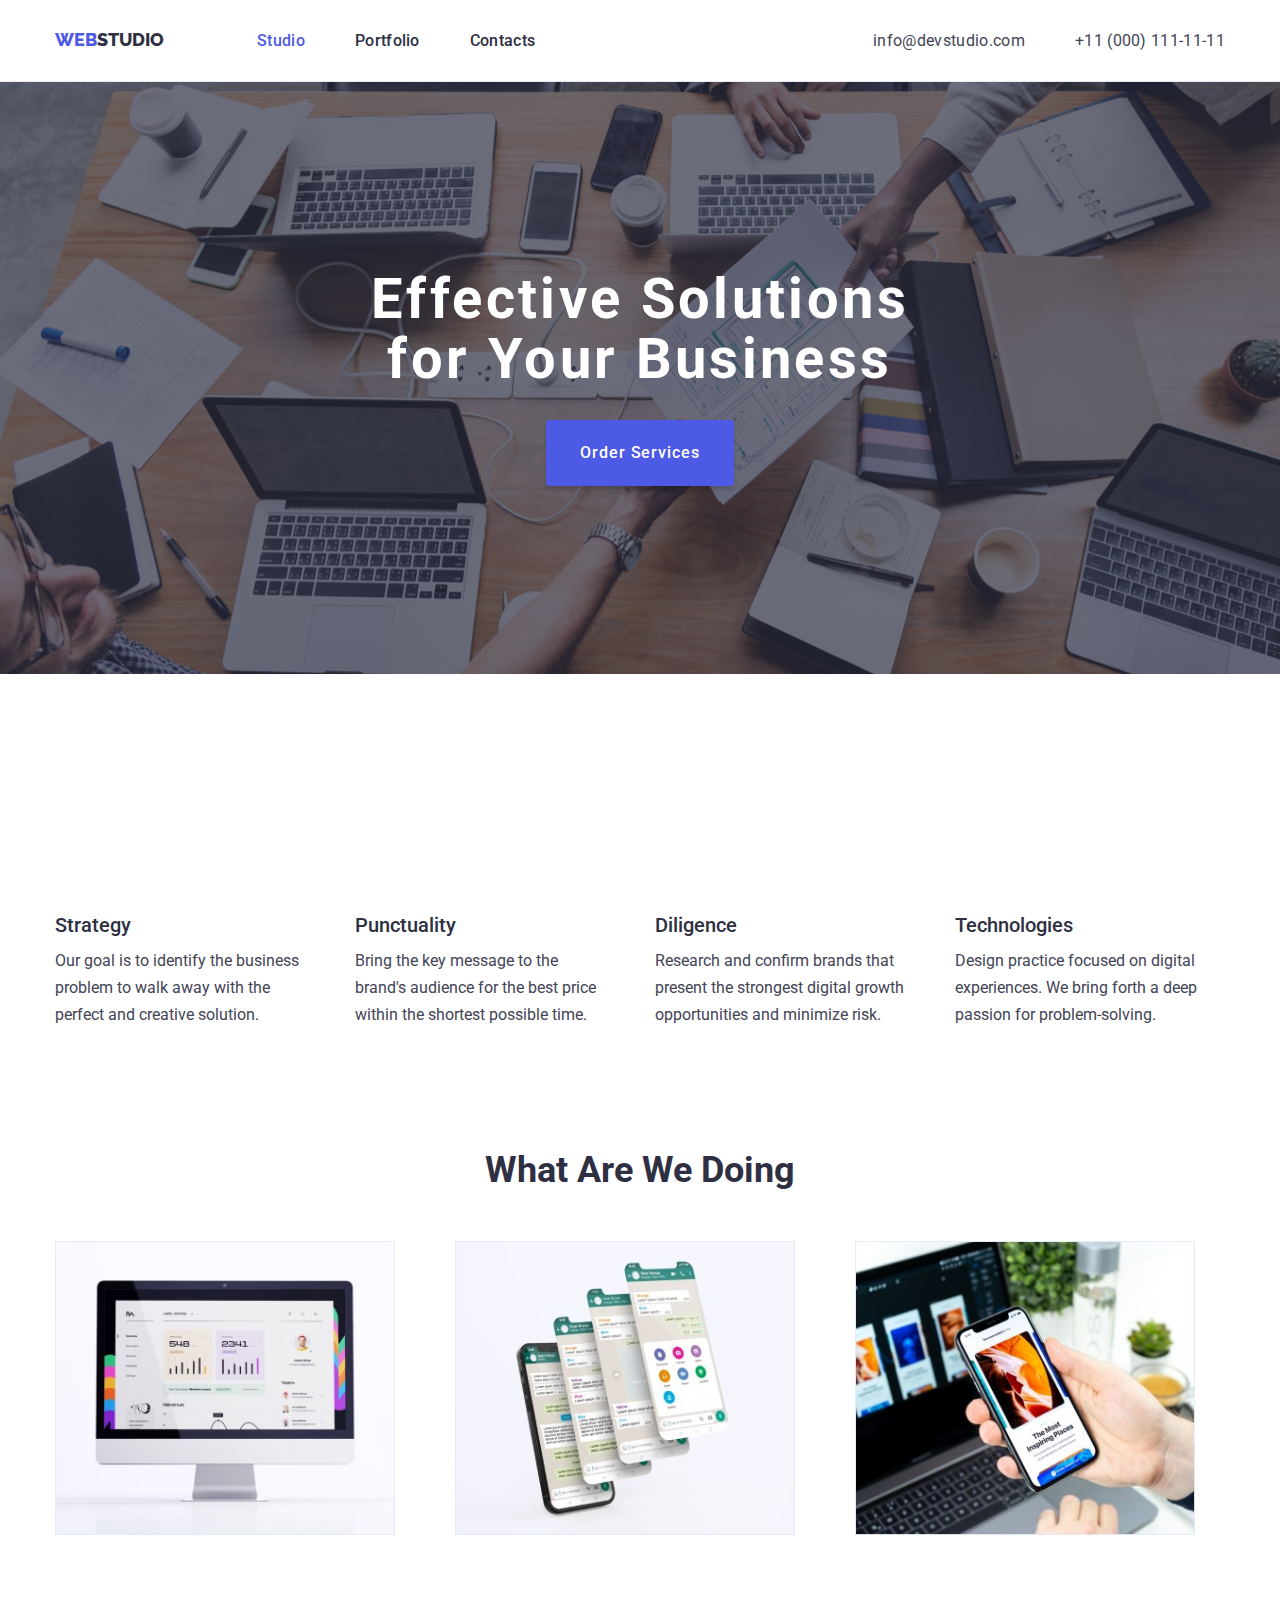
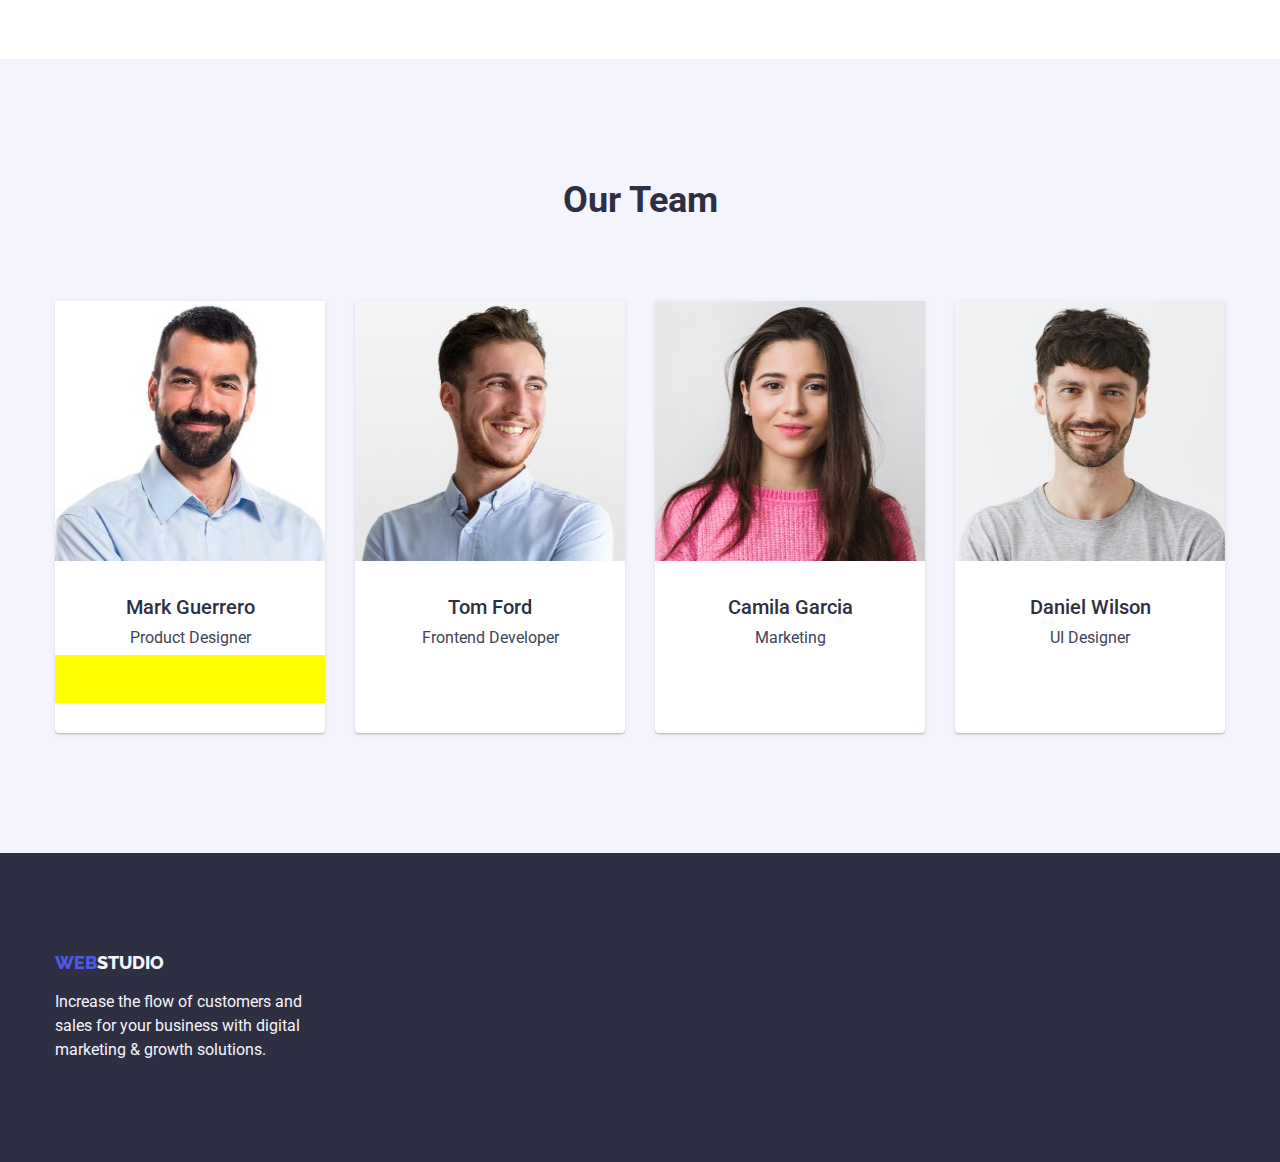
==== index.html @ ef23b29b "homework checking" ====
<!DOCTYPE html>
<html lang="en">
  <head>
    <meta charset="UTF-8" />
    <meta name="viewport" content="width=device-width, initial-scale=1.0" />
    <title>Studio</title>
    <!-- font -->

    <link rel="preconnect" href="https://fonts.googleapis.com" />
    <link rel="preconnect" href="https://fonts.gstatic.com" crossorigin />

    <link
      href="https://fonts.googleapis.com/css2?family=Raleway:wght@800&family=Roboto:wght@400;500;700;900&display=swap"
      rel="stylesheet"
    />

    <link
      rel="stylesheet"
      href="https://cdnjs.cloudflare.com/ajax/libs/modern-normalize/2.0.0/modern-normalize.min.css"
    />

    <!-- CSS -->
    <link rel="stylesheet" href="./css/styles.css" />
  </head>
  <body>
    <!-- Navigation Bar -->
    <header class="page-header">
      <div class="container menu">
        <nav class="navigation">
          <a href="./index.html" class="logo-link">
            <span class="logo">WEB</span><span class="studio">STUDIO</span>
          </a>
          <ul class="nav-menu list">
            <li class="item">
              <a href="./index.html" class="page link current">Studio</a>
            </li>
            <li class="item">
              <a href="./portfolio.html" class="page link">Portfolio</a>
            </li>
            <li class="item"><a href="#" class="page link">Contacts</a></li>
          </ul>
        </nav>
        <ul class="contacts-menu list">
          <li class="item">
            <a href="mailto:info@devstudio.com" class="contact link"
              >info@devstudio.com</a
            >
          </li>
          <li class="item">
            <a href="tel:+110001111111" class="contact link"
              >+11 (000) 111-11-11</a
            >
          </li>
        </ul>
      </div>
    </header>
    <main>
      <!-- Hero Section -->

      <section class="hero bg-hero">
        <div class="container">
          <h1 class="hero-title">
            Effective Solutions <br />
            for Your Business
          </h1>

          <button type="button" class="button primary">Order Services</button>
        </div>
      </section>

      <!-- HEADER -->

      <!-- section 1 -->
      <section class="section">
        <div class="container">
          <ul class="benefits list">
            <li class="item">
              <div class="benefits-svg-box">
                <svg class="benefits-icon-svg" width="64" height="64">
                  <use href="../goit-markup-hw-04/icons.svg#antenna"></use>
                </svg>
              </div>
              <h3 class="title">Strategy</h3>
              <p class="description">
                Our goal is to identify the business <br />
                problem to walk away with the <br />
                perfect and creative solution.
              </p>
            </li>
            <li class="item">
              <div class="benefits-svg-box">
                <svg class="benefits-icon-svg" width="64" height="64">
                  <use href="./images/icons.svg#clock"></use>
                </svg>
              </div>
              <h3 class="title">Punctuality</h3>
              <p class="description">
                Bring the key message to the <br />
                brand's audience for the best price <br />
                within the shortest possible time.
              </p>
            </li>
            <li class="item">
              <div class="benefits-svg-box">
                <svg class="benefits-icon-svg" width="64" height="64">
                  <use href="./images/icons.svg#diagram"></use>
                </svg>
              </div>
              <h3 class="title">Diligence</h3>
              <p class="description">
                Research and confirm brands that <br />present the strongest
                digital growth <br />
                opportunities and minimize risk.
              </p>
            </li>
            <li class="item">
              <div class="benefits-svg-box">
                <svg class="benefits-icon-svg" width="64" height="64">
                  <use href="./images/icons.svg#astronaut"></use>
                </svg>
              </div>
              <h3 class="title">Technologies</h3>
              <p class="description">
                Design practice focused on digital <br />experiences. We bring
                forth a deep <br />
                passion for problem-solving.
              </p>
            </li>
          </ul>
        </div>
      </section>
      <!-- section 2 -->
      <section class="section no-top-padding">
        <div class="container">
          <h2 class="section-title">What Are We Doing</h2>
          <ul class="what-we-do list">
            <li class="item">
              <img
                src="./images/react-files-1.jpg"
                alt="react-files-1"
                width="340"
                height="294"
              />
            </li>
            <li class="item">
              <img
                src="./images/react-files-2.jpg"
                alt="react-files-2"
                width="340"
                height="294"
              />
            </li>
            <li class="item">
              <img
                src="./images/react-files-3.jpg"
                alt="react-files-3"
                width="340"
                height="294"
              />
            </li>
          </ul>
        </div>
      </section>
      <!-- section 3 -->
      <section class="section bg-team">
        <div class="container">
          <h2 class="section-title">Our Team</h2>
          <ul class="team list">
            <li class="item">
              <img
                src="./images/team-1.jpg"
                alt="react-files-1"
                width="270"
                height="260"
              />
        
              <h3 class="name">Mark Guerrero</h3>
              <p class="position">Product Designer</p>
              <div class="team-social-list list">
              <ul class="team-social-list list">
                <li class="team-social-item">
                  <a href="#" class="team-social-link">
                    <svg class="team-social-svg" width="16" height="16">
                      <use href="../goit-markup-hw-04/icons.svg#instagram"></use>
                    </svg>
                  </a>
                </li>
                <li class="team-social-item">
                  <a href="#" class="team-social-link">
                    <svg class="team-social-svg" width="16" height="16">
                      <use href="./images/icons.svg#twitter"></use>
                    </svg>
                  </a>
                </li>
                <li class="team-social-item">
                  <a href="#" class="team-social-link">
                    <svg class="team-social-svg" width="16" height="16">
                      <use href="./images/icons.svg#facebook"></use>
                    </svg>
                  </a>
                </li>
                <li class="team-social-item">
                  <a href="#" class="team-social-link">
                    <svg class="team-social-svg" width="16" height="16">
                      <use href="../goit-markup-hw-04/icons.svg#link"></use>
                    </svg>
                  </a>
                </li>
              </ul>
            </div>

            </li>
            <li class="item">
              <img
                src="./images/team-2.jpg"
                alt="react-files-2"
                width="270"
                height="260"
              />
              <h3 class="name">Tom Ford</h3>
              <p class="position">Frontend Developer</p>
            </li>
            <li class="item">
              <img
                src="./images/team-3.jpg"
                alt="react-files-3"
                width="270"
                height="260"
              />
              <h3 class="name">Camila Garcia</h3>
              <p class="position">Marketing</p>
            </li>
            <li class="item">
              <img
                src="./images/team-4.jpg"
                alt="react-files-4"
                width="270"
                height="260"
              />
              <h3 class="name">Daniel Wilson</h3>
              <p class="position">UI Designer</p>
            </li>
          </ul>
        </div>
      </section>
    </main>

    <!-- FOOTER -->
    <footer class="page-footer bg-footer">
      <div class="container">
        <a href="./index.html" class="logo-link">
          <span class="logo">WEB</span><span class="studio-footer">STUDIO</span>
        </a>
        <p class="footer-description">
          Increase the flow of customers and <br />
          sales for your business with digital <br />
          marketing & growth solutions.
        </p>
      </div>
    </footer>
  </body>
</html>
---- css/styles.css ----
:root {
  --iris: #4d5ae5;
  --ocean: #404bbf;
  --navyblue: #2e2f42;
  --green: #31d0aa;
  --slate: #434455;
  --lightslate: #8e8f99;
  --cornflower: #e7e9fc;
  --cloud: #f4f4fd;
  --navybluemodal: #2e2f42;
  --grey: #2e2f42;
  --white: #ffffff;
  --dairy: #fcfcfc;
}
/* general */

body {
  font-family: "Roboto", sans-serif;
  font-size: 16px;
  font-weight: 400;
  color: var(--slate);
  background-color: var(--white);
}
/* general */

h1,
h2,
h3,
h4,
h5,
h6,
p {
  margin: 0;
}
/* checked */
html {
  box-sizing: border-box;
}
/* checked */
*,
*::after,
*::before {
  box-sizing: inherit;
}
/* checked */
.section {
  padding: 120px 0;
}
/* checked */
.no-top-padding {
  padding-top: 0;
}

/* checked */
.container {
  margin: 0 auto;
  width: 1200px;
  padding: 0 15px;
}

/* checked */
.list {
  list-style: none;
  margin: 0;
  padding: 0;
}
/* checked */
.link {
  text-decoration: none;
  color: inherit;
}
/* checked */
.menu,
.navigation,
.nav-menu,
.contacts-menu {
  display: flex;
  align-items: center;
}

/* checked */
.logo-link {
  text-decoration: none;
  font-family: "Raleway", sans-serif;
  font-size: 0px;
  font-weight: 800;
}
/* checked */
.logo-link > span {
  font-size: 18px;
}
/* checked */
.logo {
  color: var(--iris);
}
/* checked */
.studiologo {
  color: var(--navyblue);
}
/* checked */
.studio {
  color: var(--navyblue);
}
/* checked */
.button {
  border-color: transparent;
  font-family: inherit;
  border-radius: 4px;
  letter-spacing: 0.03em;
  cursor: pointer;
  font-size: 16px;
}
/* checked */
.button.primary {
  color: var(--white);
  background-color: var(--iris);
  line-height: 1.87;
  letter-spacing: 0.06em;
  font-weight: 500;
  box-shadow: 0px 4px 4px 0px rgba(0, 0, 0, 0.15);
  padding: 16px 32px;
}
/* checked */
.benefits {  
  display: flex;
  align-items: center;
  flex-wrap: wrap;
  margin-left: -30px;
  margin-top: -30px;

}
/* checked */
.benefits .item {
  flex-basis: calc(100% / 4 - 30px);
  margin-left: 30px;
  margin-top: 30px;
 
}
/* checked */
.button.primary:hover,
.button.primary:focus {
  background-color: var(--ocean);
  box-shadow: 0px 4px 4px 0px rgba(0, 0, 0, 0.15);
}
/* checked */
.benefits .title {
  font-size: 20px;
  font-weight: 500;
  color: var(--navyblue);
  line-height: 1.14;
  margin-bottom: 10px;
}
/* checked */
.benefits .description {
  color: var(--slate);
  line-height: 1.71;
  font-size: 16px;
  font-weight: 400;
}

.benefits-svg-box {
  width: 264px;
  height: 112px;
  background-color: var(--cloud-color);
  display: flex;
  justify-content: center;
  align-items: center;
  border-radius: 4px;
  margin-bottom: 8px;
}

/* nav */
.page-header {
  border-bottom: 1px solid var(--cornflower);
}
/* checked */
.container {
  margin: 0 auto;
  width: 1200px;
  padding: 0 15px;
}

/* checked */
.nav-menu {
  margin-left: 93px;
}
.nav-menu .page,
.contacts-menu .contact {
  font-weight: 500;
  color: var(--navyblue);
  text-decoration: none;
  line-height: 1.14;
  letter-spacing: 0.02em;
  font-size: 16px;
  display: block;
  padding-top: 32px;
  padding-bottom: 31px;
}
/* checked */
.contacts-menu {
  margin-left: auto;
}

/* checked */
.nav-menu .page:hover,
.nav-menu .page:focus,
.nav-menu .page.current,
.contacts-menu .contact:hover,
.contacts-menu .contact:focus {
  color: var(--iris);
}
/* checked */
.nav-menu .item:not(:last-child),
.contacts-menu .item:not(:last-child) {
  margin-right: 50px;
}

/* checked */
.contacts-menu .contact {
  color: var(--slate);
  text-decoration: none;
  font-weight: 400;
}
/* checked */
.bg-hero {
  background-color: var(--navyblue);
  background-image: linear-gradient(
    to right,
    rgba(46, 47, 66, 0.7),
    rgba(46, 47, 66, 0.7)
  ),
  url(../images/hero-bg.png);
}
/* checked */
.hero {
  padding: 188px 0;
  text-align: center;
}

/* checked */
.page-footer {
  padding: 60px 0;
}
/* checked */
.bg-team {
  background-color: var(--cloud);
}
/* checked */
.bg-footer {
  background-color: var(--navyblue);
  padding: 100px 0;
}

/* checked */
.footer-description {
  color: var(--cloud, #f4f4fd);
  font-size: 16px;
  line-height: 1.5;
  padding-top: 16px;
}

/* hero page */
/* checked */
.hero-title {
  color: var(--white);
  text-align: center;
  font-size: 56px;
  font-weight: 700;
  line-height: 1.07;
  letter-spacing: 0.06em;
  margin-bottom: 30px;
}
/* checked */
.section-title {
  font-size: 36px;
  line-height: 1.17;
  color: var(--navyblue);
  text-align: center;
  font-weight: 700;
  margin-bottom: 50px;
}
/* our team */
/* checked */
.team {
  display: flex;
  flex-wrap: wrap;
  margin-top: 30px;
  margin-left: -30px;
  text-align: center ;
}
/* checked */
.team .item {
  flex-basis: calc(100% / 4 - 30px);
  margin-left: 30px;
  margin-top: 30px;
  padding-bottom: 30px;
  background-color: var(--white);
  box-shadow: 0px 2px 1px 0px rgba(46, 47, 66, 0.08),
    0px 1px 1px 0px rgba(46, 47, 66, 0.16),
    0px 1px 6px 0px rgba(46, 47, 66, 0.08);
  border-radius: 0px 0px 4px 4px;
}

/* checked */
.team .name {
  color: var(--navyblue);
  font-size: 20px;
  font-weight: 500;
  padding-top: 30px;
  padding-bottom: 10px;
  text-align: center;
}


.team-social-list {
  display: flex;
  justify-content: center;
  gap: 24px;
  margin-top: 8px;
  background-color: yellow;
}
.team-social-item {
  width: 40px;
  height: 40px;
}
.team-social-link {
  width: 100%;
  height: 100%;
  border-radius: 50%;
  display: flex;
  align-items: center;
  justify-content: center;
  background-color: var(--iris-color);
  color: var(--cloud-color);
}

.team-social-svg {
  fill: var(--iris);
}
.
/* checked */
.team .position {
  color: var(--slate);
  font-size: 16px;
  font-weight: 400;
  text-align: center;

}
/* checked */
.substrate {
  background-color: var(--white);
  padding: 20px 24px;
  border: 1px solid #eeeeee;
  border-top: 0;
}

/* checked */
.studio-footer {
  color: var(--cloud, #f4f4fd);
}

/* checked */
.button.filter {
  color: var(--ocean);
  background-color: var(--cloud);
  line-height: 1.62;
  padding: 12px 24px;
  font-weight: 500;
}

/* checked */
.filters {
  display: flex;
  justify-content: center;
  margin-bottom: 72px;
  gap: 24px;
}
/* checked */
.button.filter:hover,
.button.filter:focus,
.button.filter.current {
  color: var(--cloud);
  background-color: var(--ocean);
  box-shadow: 0px 2px 2px 0px rgba(0, 0, 0, 0.12),
    0px 2px 1px 0px rgba(0, 0, 0, 0.08), 0px 3px 1px 0px rgba(0, 0, 0, 0.1);
}
/* checked */
.projects {
  display: flex;
  flex-wrap: wrap;
  margin-left: -30px;
  margin-top: -30px;
}
/* checked */
.project-card {
  flex-basis: calc(100% / 3 - 30px);
  margin-left: 30px;
  margin-top: 30px;
}
/* checked */
.project .name {
  font-size: 20px;
  font-weight: 500;
  line-height: 2;
  letter-spacing: 0.04em;
  color: var(--navyblue);
  margin-bottom: 4px;
}

/* checked */
.project .type {
  color: var(--slate);
  font-weight: 400;
  line-height: 1.87;
  font-size: 16px;
}

/* checked */
.what-we-do {
  display: flex;
  flex-wrap: wrap;
  margin-left: -30px;
  margin-top: -30px;
}
/* checked */
.what-we-do .item {
  flex-basis: calc(100% / 3 - 30px);
  margin-left: 30px;
  margin-top: 30px;
}
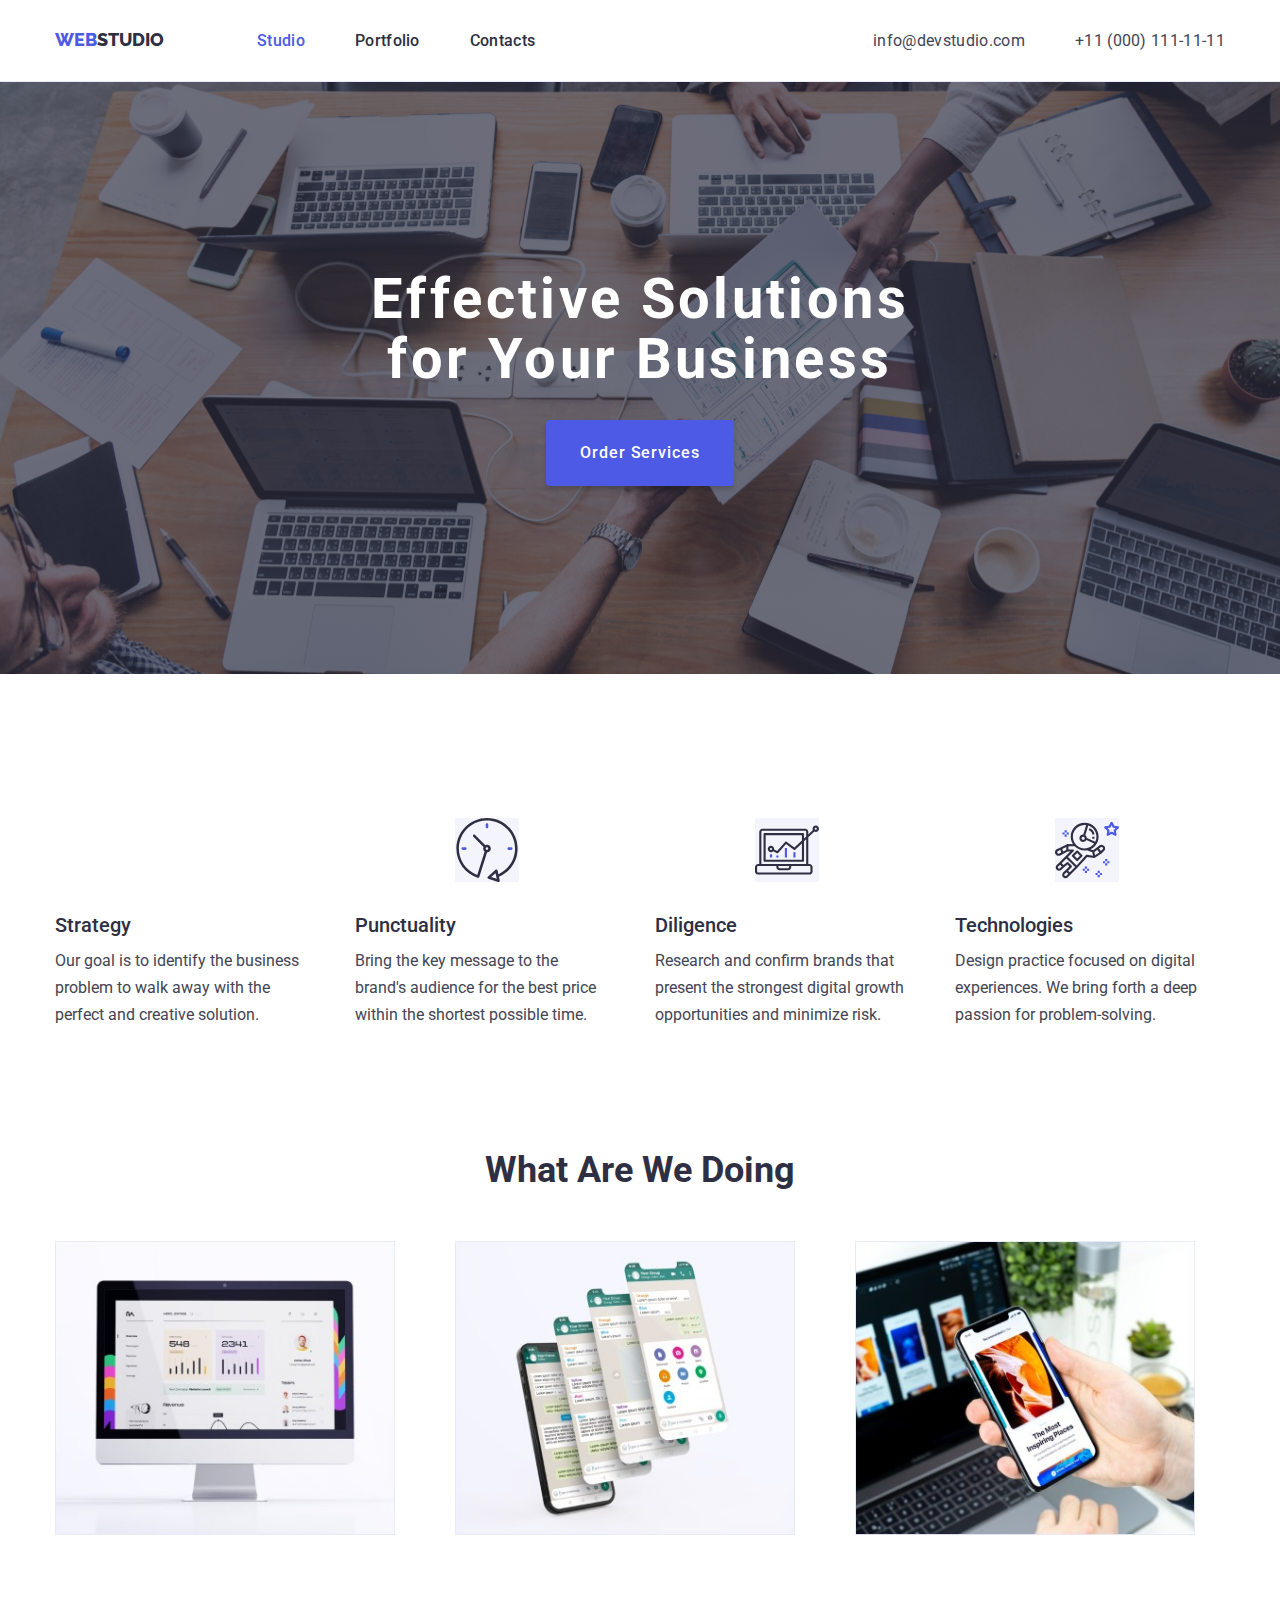
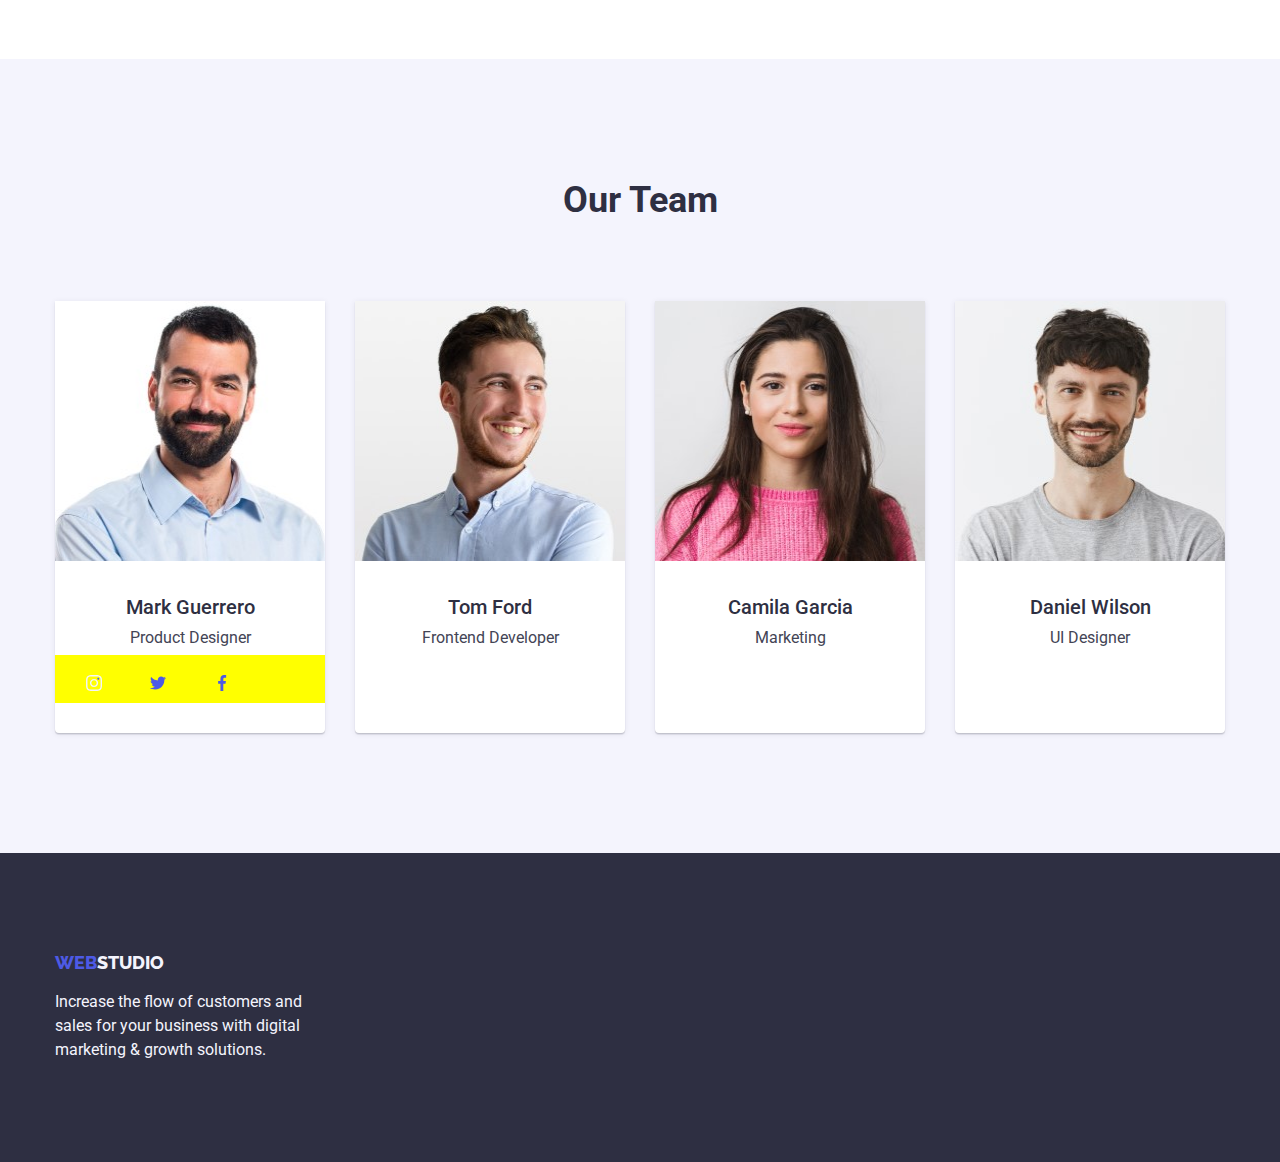
==== commit 3db3d8c3: "hw4 rev 2" ====
--- a/index.html
+++ b/index.html
@@ -77,7 +77,7 @@
             <li class="item">
               <div class="benefits-svg-box">
                 <svg class="benefits-icon-svg" width="64" height="64">
-                  <use href="../goit-markup-hw-04/icons.svg#antenna"></use>
+                  <use href="./goit-markup-hw-04/icons.svg#antenna"></use>
                 </svg>
               </div>
               <h3 class="title">Strategy</h3>
@@ -181,7 +181,7 @@
                 <li class="team-social-item">
                   <a href="#" class="team-social-link">
                     <svg class="team-social-svg" width="16" height="16">
-                      <use href="../goit-markup-hw-04/icons.svg#instagram"></use>
+                      <use href="./images/icons.svg#instagram"></use>
                     </svg>
                   </a>
                 </li>
--- a/css/styles.css
+++ b/css/styles.css
@@ -168,6 +168,10 @@
   border-radius: 4px;
   margin-bottom: 8px;
 }
+.benefits-svg-box{
+  
+}
+
 
 /* nav */
 .page-header {
@@ -331,7 +335,7 @@
   align-items: center;
   justify-content: center;
   background-color: var(--iris-color);
-  color: var(--cloud-color);
+  color: var(--black);
 }
 
 .team-social-svg {
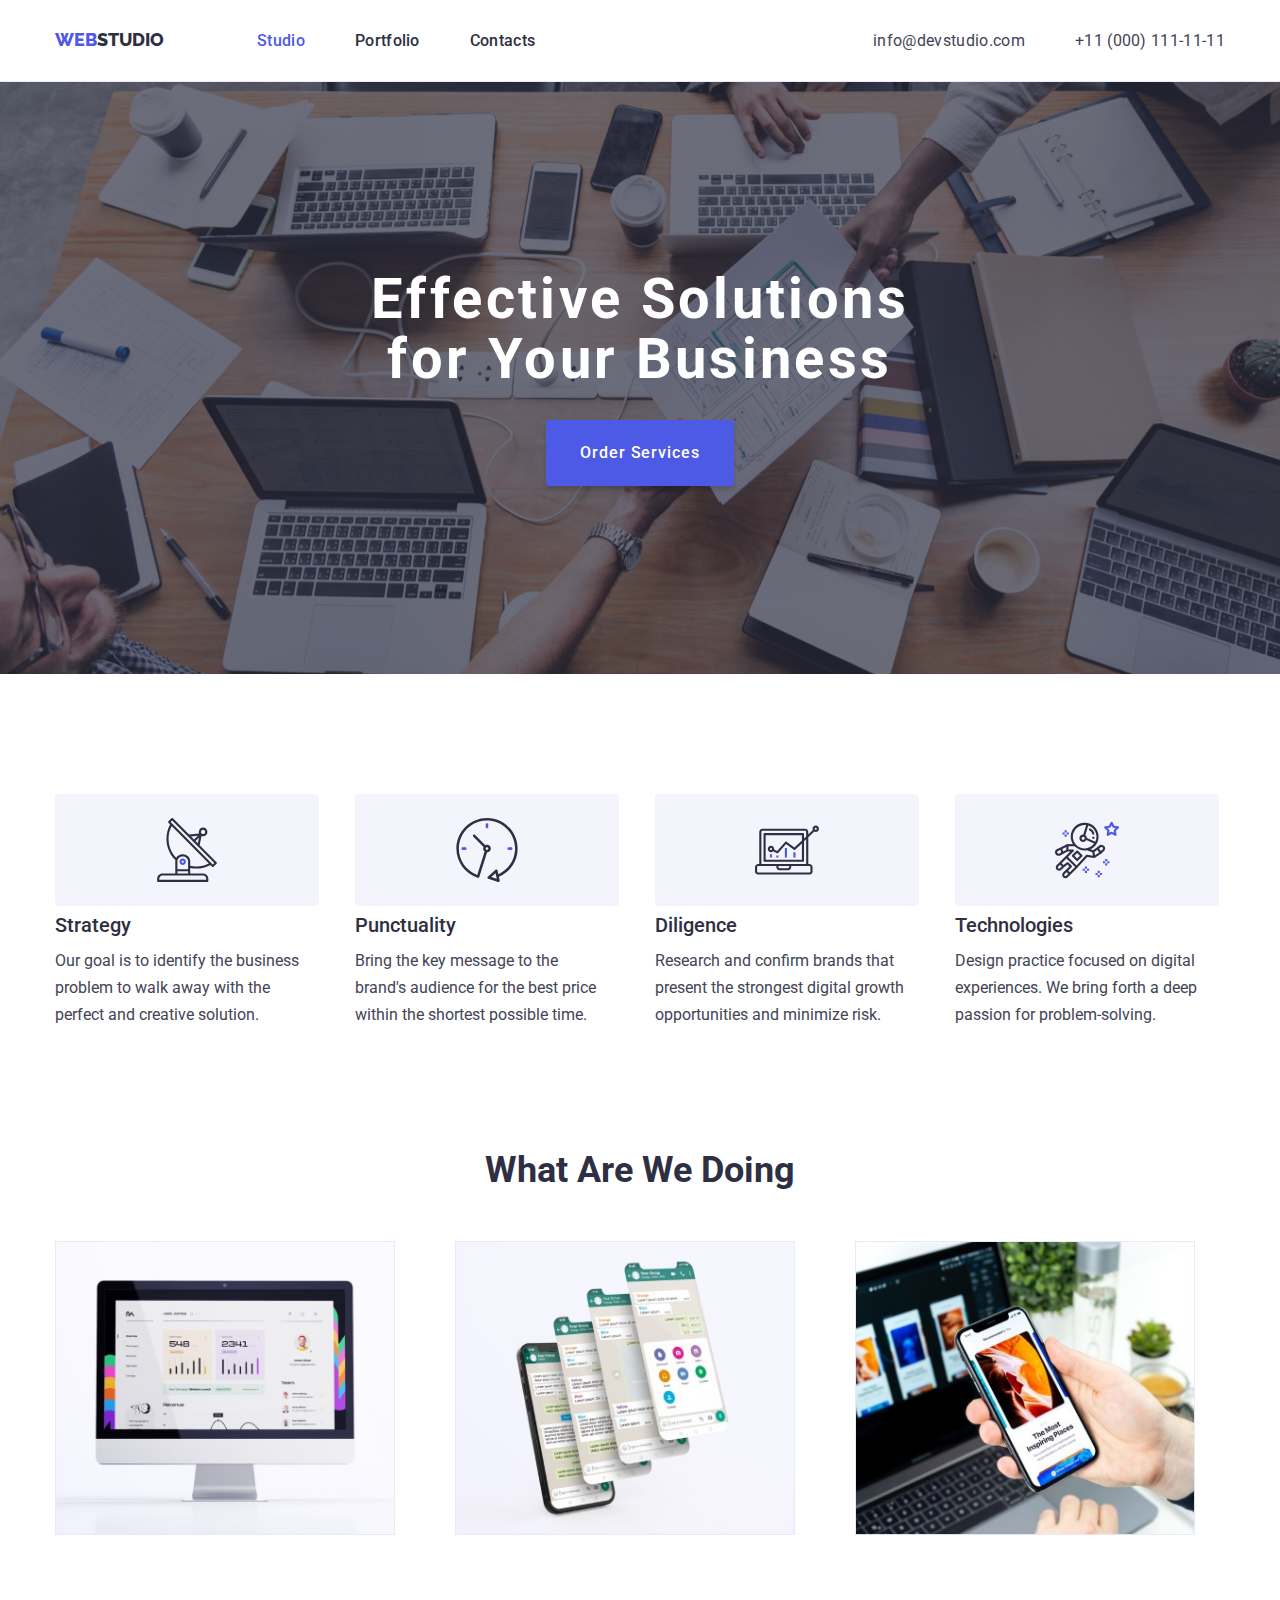
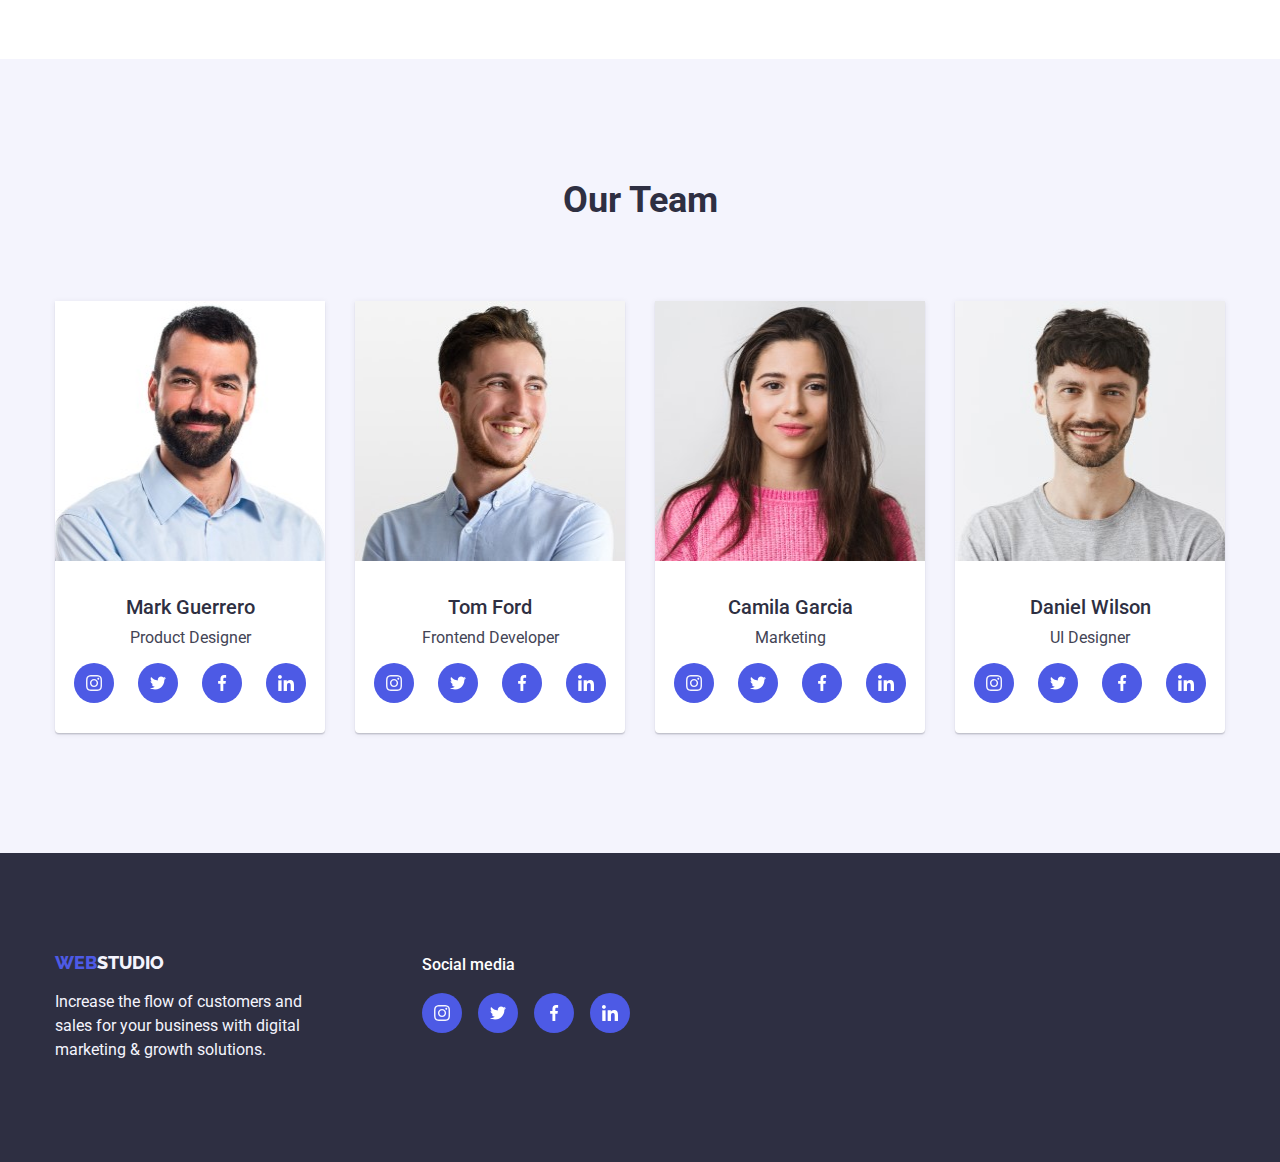
==== commit 4c9a4934: "hw4 1st submission" ====
--- a/index.html
+++ b/index.html
@@ -77,7 +77,7 @@
             <li class="item">
               <div class="benefits-svg-box">
                 <svg class="benefits-icon-svg" width="64" height="64">
-                  <use href="./goit-markup-hw-04/icons.svg#antenna"></use>
+                  <use href="./images/icons.svg#antenna"></use>
                 </svg>
               </div>
               <h3 class="title">Strategy</h3>
@@ -202,7 +202,7 @@
                 <li class="team-social-item">
                   <a href="#" class="team-social-link">
                     <svg class="team-social-svg" width="16" height="16">
-                      <use href="../goit-markup-hw-04/icons.svg#link"></use>
+                      <use href="./images/icons.svg#linkedin"></use>
                     </svg>
                   </a>
                 </li>
@@ -219,6 +219,38 @@
               />
               <h3 class="name">Tom Ford</h3>
               <p class="position">Frontend Developer</p>
+              <div class="team-social-list list">
+                <ul class="team-social-list list">
+                  <li class="team-social-item">
+                    <a href="#" class="team-social-link">
+                      <svg class="team-social-svg" width="16" height="16">
+                        <use href="./images/icons.svg#instagram"></use>
+                      </svg>
+                    </a>
+                  </li>
+                  <li class="team-social-item">
+                    <a href="#" class="team-social-link">
+                      <svg class="team-social-svg" width="16" height="16">
+                        <use href="./images/icons.svg#twitter"></use>
+                      </svg>
+                    </a>
+                  </li>
+                  <li class="team-social-item">
+                    <a href="#" class="team-social-link">
+                      <svg class="team-social-svg" width="16" height="16">
+                        <use href="./images/icons.svg#facebook"></use>
+                      </svg>
+                    </a>
+                  </li>
+                  <li class="team-social-item">
+                    <a href="#" class="team-social-link">
+                      <svg class="team-social-svg" width="16" height="16">
+                        <use href="./images/icons.svg#linkedin"></use>
+                      </svg>
+                    </a>
+                  </li>
+                </ul>
+              </div>
             </li>
             <li class="item">
               <img
@@ -229,6 +261,38 @@
               />
               <h3 class="name">Camila Garcia</h3>
               <p class="position">Marketing</p>
+              <div class="team-social-list list">
+                <ul class="team-social-list list">
+                  <li class="team-social-item">
+                    <a href="#" class="team-social-link">
+                      <svg class="team-social-svg" width="16" height="16">
+                        <use href="./images/icons.svg#instagram"></use>
+                      </svg>
+                    </a>
+                  </li>
+                  <li class="team-social-item">
+                    <a href="#" class="team-social-link">
+                      <svg class="team-social-svg" width="16" height="16">
+                        <use href="./images/icons.svg#twitter"></use>
+                      </svg>
+                    </a>
+                  </li>
+                  <li class="team-social-item">
+                    <a href="#" class="team-social-link">
+                      <svg class="team-social-svg" width="16" height="16">
+                        <use href="./images/icons.svg#facebook"></use>
+                      </svg>
+                    </a>
+                  </li>
+                  <li class="team-social-item">
+                    <a href="#" class="team-social-link">
+                      <svg class="team-social-svg" width="16" height="16">
+                        <use href="./images/icons.svg#linkedin"></use>
+                      </svg>
+                    </a>
+                  </li>
+                </ul>
+              </div>
             </li>
             <li class="item">
               <img
@@ -239,6 +303,38 @@
               />
               <h3 class="name">Daniel Wilson</h3>
               <p class="position">UI Designer</p>
+              <div class="team-social-list list">
+                <ul class="team-social-list list">
+                  <li class="team-social-item">
+                    <a href="#" class="team-social-link">
+                      <svg class="team-social-svg" width="16" height="16">
+                        <use href="./images/icons.svg#instagram"></use>
+                      </svg>
+                    </a>
+                  </li>
+                  <li class="team-social-item">
+                    <a href="#" class="team-social-link">
+                      <svg class="team-social-svg" width="16" height="16">
+                        <use href="./images/icons.svg#twitter"></use>
+                      </svg>
+                    </a>
+                  </li>
+                  <li class="team-social-item">
+                    <a href="#" class="team-social-link">
+                      <svg class="team-social-svg" width="16" height="16">
+                        <use href="./images/icons.svg#facebook"></use>
+                      </svg>
+                    </a>
+                  </li>
+                  <li class="team-social-item">
+                    <a href="#" class="team-social-link">
+                      <svg class="team-social-svg" width="16" height="16">
+                        <use href="./images/icons.svg#linkedin"></use>
+                      </svg>
+                    </a>
+                  </li>
+                </ul>
+              </div>
             </li>
           </ul>
         </div>
@@ -247,16 +343,58 @@
 
     <!-- FOOTER -->
     <footer class="page-footer bg-footer">
-      <div class="container">
-        <a href="./index.html" class="logo-link">
-          <span class="logo">WEB</span><span class="studio-footer">STUDIO</span>
-        </a>
-        <p class="footer-description">
-          Increase the flow of customers and <br />
-          sales for your business with digital <br />
-          marketing & growth solutions.
-        </p>
-      </div>
+     
+      <div class="container row-footer">
+               
+        <div class="footer-container">
+          <a href="./index.html" class="logo-link">
+            <span class="logo">WEB</span><span class="studio-footer">STUDIO</span>
+          </a>
+          <p class="footer-description">
+            Increase the flow of customers and <br />
+            sales for your business with digital <br />
+            marketing & growth solutions.
+          </p>
+        </div>
+
+        <div class="footer-container footer-social-link_box">
+            <p class="footer-social-links_text">Social media</p>
+            <ul class="footer-social list">
+                <li>
+                    <a href="#" class="team-social-link">
+                        <svg class="team-social-svg">
+                            <use href="./images/icons.svg#instagram"></use>
+                        </svg>
+                    </a>
+                </li>
+            
+                <li>
+                    <a href="#" class="team-social-link">
+                        <svg class="team-social-svg">
+                            <use href="./images/icons.svg#twitter"></use>
+                        </svg>
+                    </a>
+                </li>
+
+                <li>
+                    <a href="#" class="team-social-link">
+                        <svg class="team-social-svg">
+                            <use href="./images/icons.svg#facebook"></use>
+                        </svg>
+                    </a>
+                </li>
+
+                <li>
+                    <a href="#" class="team-social-link">
+                        <svg class="team-social-svg">
+                            <use href="./images/icons.svg#linkedin"></use>
+                        </svg>
+                    </a>
+                </li>
+
+            </ul>
+        </div>
+    </div>
     </footer>
   </body>
 </html>
--- a/css/styles.css
+++ b/css/styles.css
@@ -158,20 +158,21 @@
   font-weight: 400;
 }
 
-.benefits-svg-box {
+
+.benefits-svg-box{
+  background-color: var(--cloud);
   width: 264px;
   height: 112px;
-  background-color: var(--cloud-color);
   display: flex;
   justify-content: center;
   align-items: center;
   border-radius: 4px;
   margin-bottom: 8px;
 }
-.benefits-svg-box{
-  
-}
-
+
+.benefits-icon-svg{
+  fill: black;
+}
 
 /* nav */
 .page-header {
@@ -321,25 +322,38 @@
   justify-content: center;
   gap: 24px;
   margin-top: 8px;
-  background-color: yellow;
 }
 .team-social-item {
   width: 40px;
   height: 40px;
 }
 .team-social-link {
-  width: 100%;
-  height: 100%;
+  width: 40px;
+  height: 40px;
   border-radius: 50%;
   display: flex;
   align-items: center;
   justify-content: center;
-  background-color: var(--iris-color);
-  color: var(--black);
+  background-color: var(--iris);
+
+}
+
+.team-social-link:hover,
+.team-social-link:focus{
+  background-color: var(--ocean);
+  cursor: pointer;
+}
+
+.team-social-link-box{
+  width: 16px;
+  height: 16px;
+
 }
 
 .team-social-svg {
-  fill: var(--iris);
+  fill: var(--white);
+  width: 16px;
+  height: 16px;
 }
 .
 /* checked */
@@ -361,6 +375,35 @@
 /* checked */
 .studio-footer {
   color: var(--cloud, #f4f4fd);
+}
+.footer-social-link_box{
+  width: 208px;
+  height: 80px;
+  margin-left: 120px;
+  display: inline;
+}
+
+.footer-container{
+  display: flex;
+  flex-direction: column;
+}
+.footer-social-links_text{
+  color: var(--white);
+  font-size: 16px;
+  font-weight: 500;
+  line-height: 24px;
+  margin-bottom: 16px;
+}
+
+.footer-social{
+  display: inline-flex;
+  align-items: flex-start;
+  gap: 16px;
+}
+
+.row-footer{
+  display: flex;
+  flex-direction: row;
 }
 
 /* checked */
